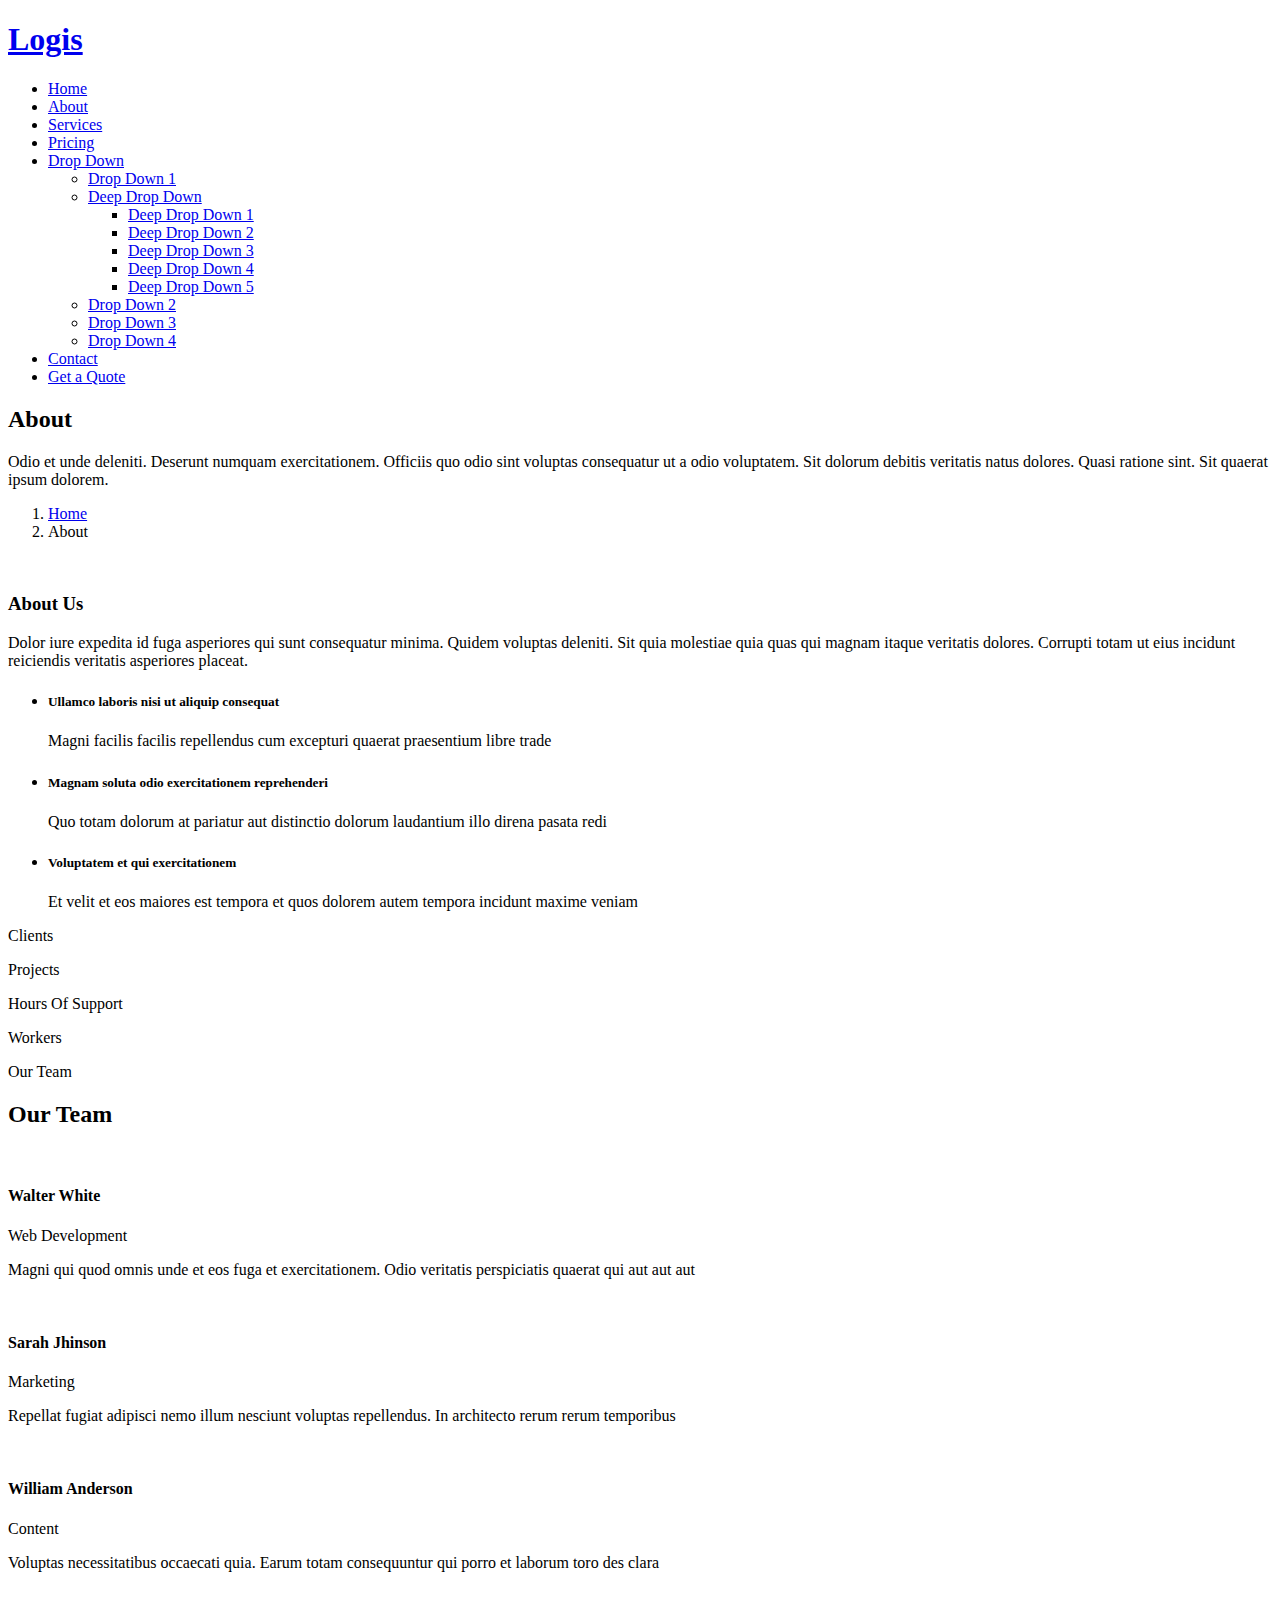
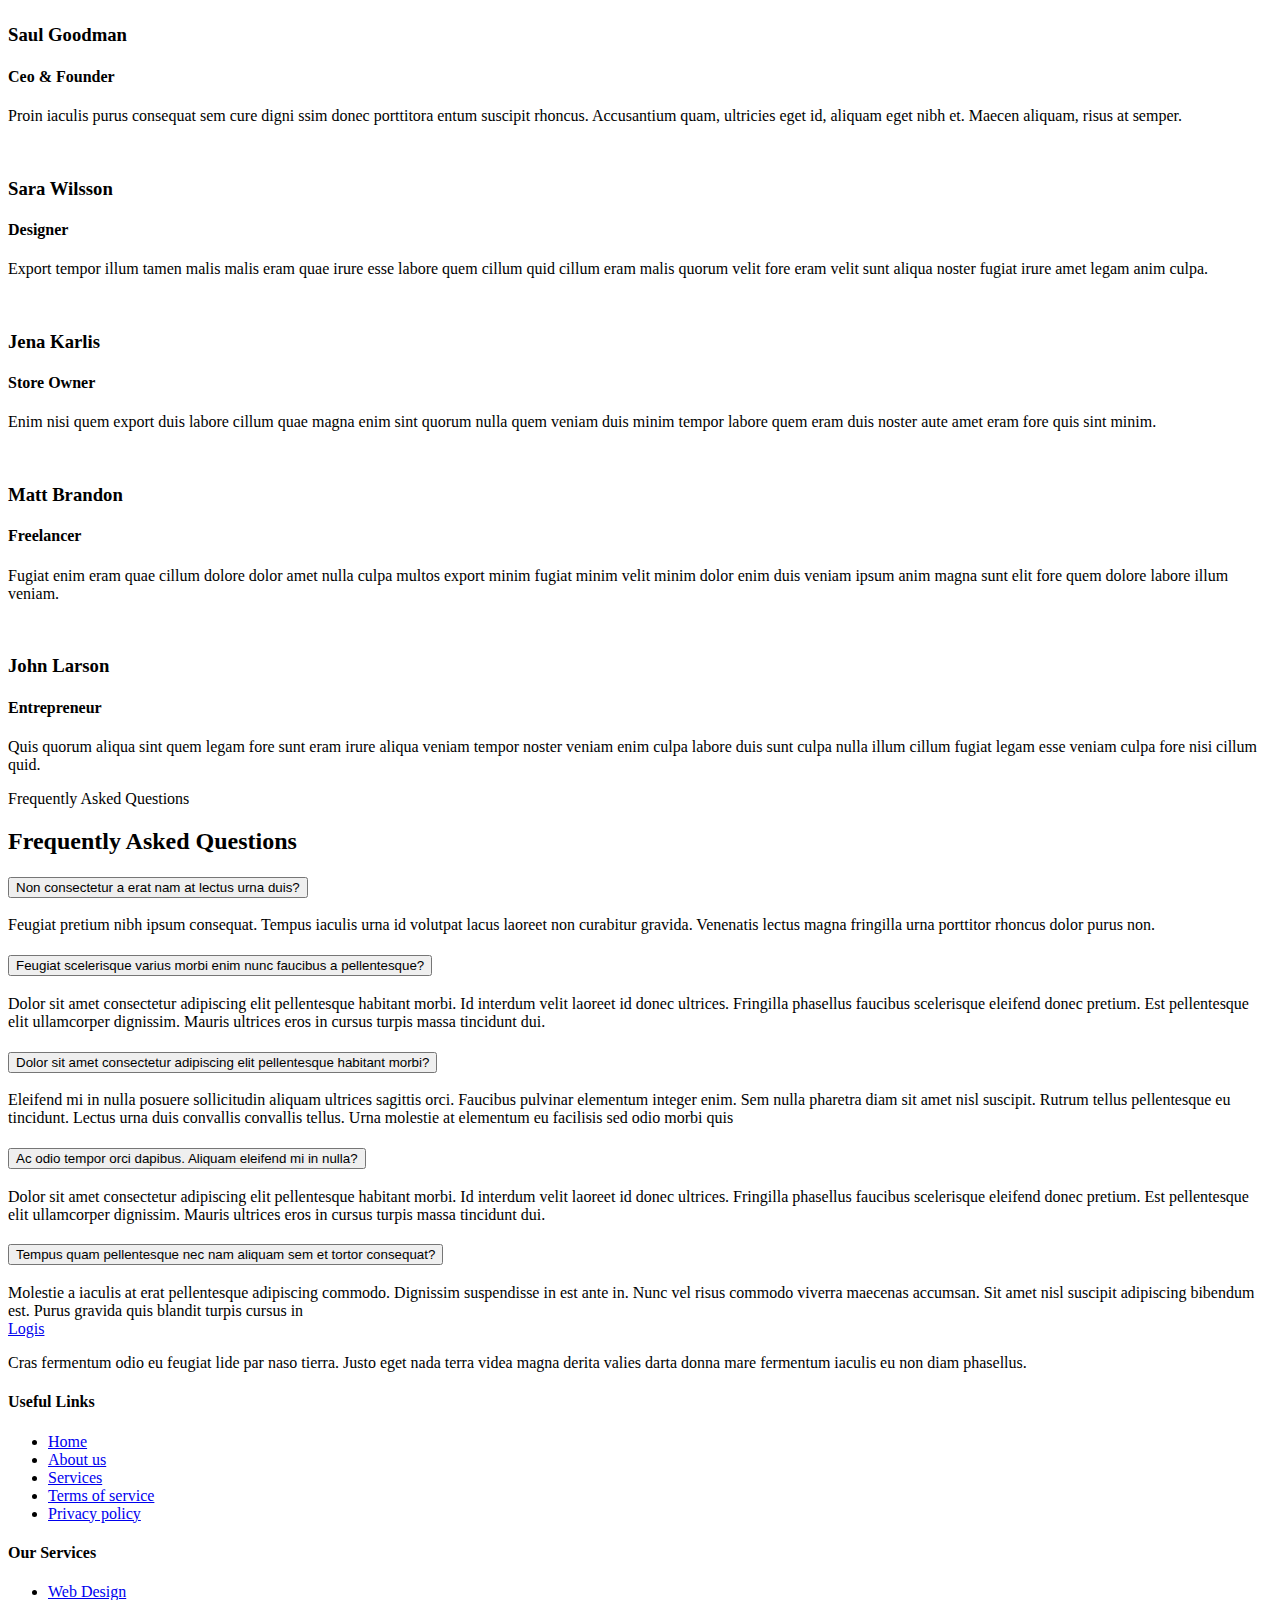
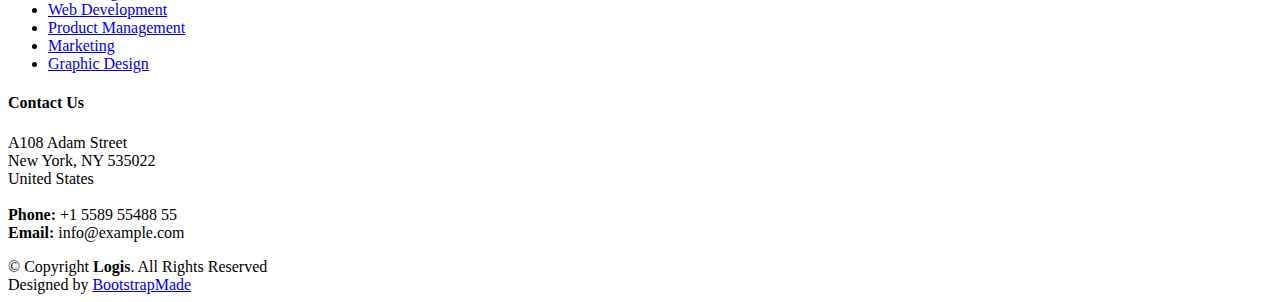
==== about.html @ d65624ec "Add files via upload" ====
<!DOCTYPE html>
<html lang="en">

<head>
  <meta charset="utf-8">
  <meta content="width=device-width, initial-scale=1.0" name="viewport">

  <title>Logis Bootstrap Template - About</title>
  <meta content="" name="description">
  <meta content="" name="keywords">

  <!-- Favicons -->
  <link href="assets/img/favicon.png" rel="icon">
  <link href="assets/img/apple-touch-icon.png" rel="apple-touch-icon">

  <!-- Google Fonts -->
  <link rel="preconnect" href="https://fonts.googleapis.com">
  <link rel="preconnect" href="https://fonts.gstatic.com" crossorigin>
  <link href="https://fonts.googleapis.com/css2?family=Open+Sans:ital,wght@0,300;0,400;0,500;0,600;0,700;1,300;1,400;1,600;1,700&family=Poppins:ital,wght@0,300;0,400;0,500;0,600;0,700;1,300;1,400;1,500;1,600;1,700&family=Inter:ital,wght@0,300;0,400;0,500;0,600;0,700;1,300;1,400;1,500;1,600;1,700&display=swap" rel="stylesheet">

  <!-- Vendor CSS Files -->
  <link href="assets/vendor/bootstrap/css/bootstrap.min.css" rel="stylesheet">
  <link href="assets/vendor/bootstrap-icons/bootstrap-icons.css" rel="stylesheet">
  <link href="assets/vendor/fontawesome-free/css/all.min.css" rel="stylesheet">
  <link href="assets/vendor/glightbox/css/glightbox.min.css" rel="stylesheet">
  <link href="assets/vendor/swiper/swiper-bundle.min.css" rel="stylesheet">
  <link href="assets/vendor/aos/aos.css" rel="stylesheet">

  <!-- Template Main CSS File -->
  <link href="assets/css/main.css" rel="stylesheet">

  <!-- =======================================================
  * Template Name: Logis - v1.1.0
  * Template URL: https://bootstrapmade.com/logis-bootstrap-logistics-website-template/
  * Author: BootstrapMade.com
  * License: https://bootstrapmade.com/license/
  ======================================================== -->
</head>

<body>

  <!-- ======= Header ======= -->
  <header id="header" class="header d-flex align-items-center fixed-top">
    <div class="container-fluid container-xl d-flex align-items-center justify-content-between">

      <a href="index.html" class="logo d-flex align-items-center">
        <!-- Uncomment the line below if you also wish to use an image logo -->
        <!-- <img src="assets/img/logo.png" alt=""> -->
        <h1>Logis</h1>
      </a>

      <i class="mobile-nav-toggle mobile-nav-show bi bi-list"></i>
      <i class="mobile-nav-toggle mobile-nav-hide d-none bi bi-x"></i>
      <nav id="navbar" class="navbar">
        <ul>
          <li><a href="index.html">Home</a></li>
          <li><a href="about.html" class="active">About</a></li>
          <li><a href="services.html">Services</a></li>
          <li><a href="pricing.html">Pricing</a></li>
          <li class="dropdown"><a href="#"><span>Drop Down</span> <i class="bi bi-chevron-down dropdown-indicator"></i></a>
            <ul>
              <li><a href="#">Drop Down 1</a></li>
              <li class="dropdown"><a href="#"><span>Deep Drop Down</span> <i class="bi bi-chevron-down dropdown-indicator"></i></a>
                <ul>
                  <li><a href="#">Deep Drop Down 1</a></li>
                  <li><a href="#">Deep Drop Down 2</a></li>
                  <li><a href="#">Deep Drop Down 3</a></li>
                  <li><a href="#">Deep Drop Down 4</a></li>
                  <li><a href="#">Deep Drop Down 5</a></li>
                </ul>
              </li>
              <li><a href="#">Drop Down 2</a></li>
              <li><a href="#">Drop Down 3</a></li>
              <li><a href="#">Drop Down 4</a></li>
            </ul>
          </li>
          <li><a href="contact.html">Contact</a></li>
          <li><a class="get-a-quote" href="get-a-quote.html">Get a Quote</a></li>
        </ul>
      </nav><!-- .navbar -->

    </div>
  </header><!-- End Header -->
  <!-- End Header -->

  <main id="main">

    <!-- ======= Breadcrumbs ======= -->
    <div class="breadcrumbs">
      <div class="page-header d-flex align-items-center" style="background-image: url('assets/img/page-header.jpg');">
        <div class="container position-relative">
          <div class="row d-flex justify-content-center">
            <div class="col-lg-6 text-center">
              <h2>About</h2>
              <p>Odio et unde deleniti. Deserunt numquam exercitationem. Officiis quo odio sint voluptas consequatur ut a odio voluptatem. Sit dolorum debitis veritatis natus dolores. Quasi ratione sint. Sit quaerat ipsum dolorem.</p>
            </div>
          </div>
        </div>
      </div>
      <nav>
        <div class="container">
          <ol>
            <li><a href="index.html">Home</a></li>
            <li>About</li>
          </ol>
        </div>
      </nav>
    </div><!-- End Breadcrumbs -->

    <!-- ======= About Us Section ======= -->
    <section id="about" class="about">
      <div class="container" data-aos="fade-up">

        <div class="row gy-4">
          <div class="col-lg-6 position-relative align-self-start order-lg-last order-first">
            <img src="assets/img/about.jpg" class="img-fluid" alt="">
            <a href="https://www.youtube.com/watch?v=LXb3EKWsInQ" class="glightbox play-btn"></a>
          </div>
          <div class="col-lg-6 content order-last  order-lg-first">
            <h3>About Us</h3>
            <p>
              Dolor iure expedita id fuga asperiores qui sunt consequatur minima. Quidem voluptas deleniti. Sit quia molestiae quia quas qui magnam itaque veritatis dolores. Corrupti totam ut eius incidunt reiciendis veritatis asperiores placeat.
            </p>
            <ul>
              <li data-aos="fade-up" data-aos-delay="100">
                <i class="bi bi-diagram-3"></i>
                <div>
                  <h5>Ullamco laboris nisi ut aliquip consequat</h5>
                  <p>Magni facilis facilis repellendus cum excepturi quaerat praesentium libre trade</p>
                </div>
              </li>
              <li data-aos="fade-up" data-aos-delay="200">
                <i class="bi bi-fullscreen-exit"></i>
                <div>
                  <h5>Magnam soluta odio exercitationem reprehenderi</h5>
                  <p>Quo totam dolorum at pariatur aut distinctio dolorum laudantium illo direna pasata redi</p>
                </div>
              </li>
              <li data-aos="fade-up" data-aos-delay="300">
                <i class="bi bi-broadcast"></i>
                <div>
                  <h5>Voluptatem et qui exercitationem</h5>
                  <p>Et velit et eos maiores est tempora et quos dolorem autem tempora incidunt maxime veniam</p>
                </div>
              </li>
            </ul>
          </div>
        </div>

      </div>
    </section><!-- End About Us Section -->

    <!-- ======= Stats Counter Section ======= -->
    <section id="stats-counter" class="stats-counter pt-0">
      <div class="container" data-aos="fade-up">

        <div class="row gy-4">

          <div class="col-lg-3 col-md-6">
            <div class="stats-item text-center w-100 h-100">
              <span data-purecounter-start="0" data-purecounter-end="232" data-purecounter-duration="1" class="purecounter"></span>
              <p>Clients</p>
            </div>
          </div><!-- End Stats Item -->

          <div class="col-lg-3 col-md-6">
            <div class="stats-item text-center w-100 h-100">
              <span data-purecounter-start="0" data-purecounter-end="521" data-purecounter-duration="1" class="purecounter"></span>
              <p>Projects</p>
            </div>
          </div><!-- End Stats Item -->

          <div class="col-lg-3 col-md-6">
            <div class="stats-item text-center w-100 h-100">
              <span data-purecounter-start="0" data-purecounter-end="1453" data-purecounter-duration="1" class="purecounter"></span>
              <p>Hours Of Support</p>
            </div>
          </div><!-- End Stats Item -->

          <div class="col-lg-3 col-md-6">
            <div class="stats-item text-center w-100 h-100">
              <span data-purecounter-start="0" data-purecounter-end="32" data-purecounter-duration="1" class="purecounter"></span>
              <p>Workers</p>
            </div>
          </div><!-- End Stats Item -->

        </div>

      </div>
    </section><!-- End Stats Counter Section -->

    <!-- ======= Our Team Section ======= -->
    <section id="team" class="team pt-0">
      <div class="container" data-aos="fade-up">

        <div class="section-header">
          <span>Our Team</span>
          <h2>Our Team</h2>

        </div>

        <div class="row" data-aos="fade-up" data-aos-delay="100">

          <div class="col-lg-4 col-md-6 d-flex">
            <div class="member">
              <img src="assets/img/team/team-1.jpg" class="img-fluid" alt="">
              <div class="member-content">
                <h4>Walter White</h4>
                <span>Web Development</span>
                <p>
                  Magni qui quod omnis unde et eos fuga et exercitationem. Odio veritatis perspiciatis quaerat qui aut aut aut
                </p>
                <div class="social">
                  <a href=""><i class="bi bi-twitter"></i></a>
                  <a href=""><i class="bi bi-facebook"></i></a>
                  <a href=""><i class="bi bi-instagram"></i></a>
                  <a href=""><i class="bi bi-linkedin"></i></a>
                </div>
              </div>
            </div>
          </div><!-- End Team Member -->

          <div class="col-lg-4 col-md-6 d-flex">
            <div class="member">
              <img src="assets/img/team/team-2.jpg" class="img-fluid" alt="">
              <div class="member-content">
                <h4>Sarah Jhinson</h4>
                <span>Marketing</span>
                <p>
                  Repellat fugiat adipisci nemo illum nesciunt voluptas repellendus. In architecto rerum rerum temporibus
                </p>
                <div class="social">
                  <a href=""><i class="bi bi-twitter"></i></a>
                  <a href=""><i class="bi bi-facebook"></i></a>
                  <a href=""><i class="bi bi-instagram"></i></a>
                  <a href=""><i class="bi bi-linkedin"></i></a>
                </div>
              </div>
            </div>
          </div><!-- End Team Member -->

          <div class="col-lg-4 col-md-6 d-flex">
            <div class="member">
              <img src="assets/img/team/team-3.jpg" class="img-fluid" alt="">
              <div class="member-content">
                <h4>William Anderson</h4>
                <span>Content</span>
                <p>
                  Voluptas necessitatibus occaecati quia. Earum totam consequuntur qui porro et laborum toro des clara
                </p>
                <div class="social">
                  <a href=""><i class="bi bi-twitter"></i></a>
                  <a href=""><i class="bi bi-facebook"></i></a>
                  <a href=""><i class="bi bi-instagram"></i></a>
                  <a href=""><i class="bi bi-linkedin"></i></a>
                </div>
              </div>
            </div>
          </div><!-- End Team Member -->

        </div>

      </div>
    </section><!-- End Our Team Section -->

    <!-- ======= Testimonials Section ======= -->
    <section id="testimonials" class="testimonials">
      <div class="container">

        <div class="slides-1 swiper" data-aos="fade-up">
          <div class="swiper-wrapper">

            <div class="swiper-slide">
              <div class="testimonial-item">
                <img src="assets/img/testimonials/testimonials-1.jpg" class="testimonial-img" alt="">
                <h3>Saul Goodman</h3>
                <h4>Ceo &amp; Founder</h4>
                <div class="stars">
                  <i class="bi bi-star-fill"></i><i class="bi bi-star-fill"></i><i class="bi bi-star-fill"></i><i class="bi bi-star-fill"></i><i class="bi bi-star-fill"></i>
                </div>
                <p>
                  <i class="bi bi-quote quote-icon-left"></i>
                  Proin iaculis purus consequat sem cure digni ssim donec porttitora entum suscipit rhoncus. Accusantium quam, ultricies eget id, aliquam eget nibh et. Maecen aliquam, risus at semper.
                  <i class="bi bi-quote quote-icon-right"></i>
                </p>
              </div>
            </div><!-- End testimonial item -->

            <div class="swiper-slide">
              <div class="testimonial-item">
                <img src="assets/img/testimonials/testimonials-2.jpg" class="testimonial-img" alt="">
                <h3>Sara Wilsson</h3>
                <h4>Designer</h4>
                <div class="stars">
                  <i class="bi bi-star-fill"></i><i class="bi bi-star-fill"></i><i class="bi bi-star-fill"></i><i class="bi bi-star-fill"></i><i class="bi bi-star-fill"></i>
                </div>
                <p>
                  <i class="bi bi-quote quote-icon-left"></i>
                  Export tempor illum tamen malis malis eram quae irure esse labore quem cillum quid cillum eram malis quorum velit fore eram velit sunt aliqua noster fugiat irure amet legam anim culpa.
                  <i class="bi bi-quote quote-icon-right"></i>
                </p>
              </div>
            </div><!-- End testimonial item -->

            <div class="swiper-slide">
              <div class="testimonial-item">
                <img src="assets/img/testimonials/testimonials-3.jpg" class="testimonial-img" alt="">
                <h3>Jena Karlis</h3>
                <h4>Store Owner</h4>
                <div class="stars">
                  <i class="bi bi-star-fill"></i><i class="bi bi-star-fill"></i><i class="bi bi-star-fill"></i><i class="bi bi-star-fill"></i><i class="bi bi-star-fill"></i>
                </div>
                <p>
                  <i class="bi bi-quote quote-icon-left"></i>
                  Enim nisi quem export duis labore cillum quae magna enim sint quorum nulla quem veniam duis minim tempor labore quem eram duis noster aute amet eram fore quis sint minim.
                  <i class="bi bi-quote quote-icon-right"></i>
                </p>
              </div>
            </div><!-- End testimonial item -->

            <div class="swiper-slide">
              <div class="testimonial-item">
                <img src="assets/img/testimonials/testimonials-4.jpg" class="testimonial-img" alt="">
                <h3>Matt Brandon</h3>
                <h4>Freelancer</h4>
                <div class="stars">
                  <i class="bi bi-star-fill"></i><i class="bi bi-star-fill"></i><i class="bi bi-star-fill"></i><i class="bi bi-star-fill"></i><i class="bi bi-star-fill"></i>
                </div>
                <p>
                  <i class="bi bi-quote quote-icon-left"></i>
                  Fugiat enim eram quae cillum dolore dolor amet nulla culpa multos export minim fugiat minim velit minim dolor enim duis veniam ipsum anim magna sunt elit fore quem dolore labore illum veniam.
                  <i class="bi bi-quote quote-icon-right"></i>
                </p>
              </div>
            </div><!-- End testimonial item -->

            <div class="swiper-slide">
              <div class="testimonial-item">
                <img src="assets/img/testimonials/testimonials-5.jpg" class="testimonial-img" alt="">
                <h3>John Larson</h3>
                <h4>Entrepreneur</h4>
                <div class="stars">
                  <i class="bi bi-star-fill"></i><i class="bi bi-star-fill"></i><i class="bi bi-star-fill"></i><i class="bi bi-star-fill"></i><i class="bi bi-star-fill"></i>
                </div>
                <p>
                  <i class="bi bi-quote quote-icon-left"></i>
                  Quis quorum aliqua sint quem legam fore sunt eram irure aliqua veniam tempor noster veniam enim culpa labore duis sunt culpa nulla illum cillum fugiat legam esse veniam culpa fore nisi cillum quid.
                  <i class="bi bi-quote quote-icon-right"></i>
                </p>
              </div>
            </div><!-- End testimonial item -->

          </div>
          <div class="swiper-pagination"></div>
        </div>

      </div>
    </section><!-- End Testimonials Section -->

    <!-- ======= Frequently Asked Questions Section ======= -->
    <section id="faq" class="faq">
      <div class="container" data-aos="fade-up">

        <div class="section-header">
          <span>Frequently Asked Questions</span>
          <h2>Frequently Asked Questions</h2>

        </div>

        <div class="row justify-content-center" data-aos="fade-up" data-aos-delay="200">
          <div class="col-lg-10">

            <div class="accordion accordion-flush" id="faqlist">

              <div class="accordion-item">
                <h3 class="accordion-header">
                  <button class="accordion-button collapsed" type="button" data-bs-toggle="collapse" data-bs-target="#faq-content-1">
                    <i class="bi bi-question-circle question-icon"></i>
                    Non consectetur a erat nam at lectus urna duis?
                  </button>
                </h3>
                <div id="faq-content-1" class="accordion-collapse collapse" data-bs-parent="#faqlist">
                  <div class="accordion-body">
                    Feugiat pretium nibh ipsum consequat. Tempus iaculis urna id volutpat lacus laoreet non curabitur gravida. Venenatis lectus magna fringilla urna porttitor rhoncus dolor purus non.
                  </div>
                </div>
              </div><!-- # Faq item-->

              <div class="accordion-item">
                <h3 class="accordion-header">
                  <button class="accordion-button collapsed" type="button" data-bs-toggle="collapse" data-bs-target="#faq-content-2">
                    <i class="bi bi-question-circle question-icon"></i>
                    Feugiat scelerisque varius morbi enim nunc faucibus a pellentesque?
                  </button>
                </h3>
                <div id="faq-content-2" class="accordion-collapse collapse" data-bs-parent="#faqlist">
                  <div class="accordion-body">
                    Dolor sit amet consectetur adipiscing elit pellentesque habitant morbi. Id interdum velit laoreet id donec ultrices. Fringilla phasellus faucibus scelerisque eleifend donec pretium. Est pellentesque elit ullamcorper dignissim. Mauris ultrices eros in cursus turpis massa tincidunt dui.
                  </div>
                </div>
              </div><!-- # Faq item-->

              <div class="accordion-item">
                <h3 class="accordion-header">
                  <button class="accordion-button collapsed" type="button" data-bs-toggle="collapse" data-bs-target="#faq-content-3">
                    <i class="bi bi-question-circle question-icon"></i>
                    Dolor sit amet consectetur adipiscing elit pellentesque habitant morbi?
                  </button>
                </h3>
                <div id="faq-content-3" class="accordion-collapse collapse" data-bs-parent="#faqlist">
                  <div class="accordion-body">
                    Eleifend mi in nulla posuere sollicitudin aliquam ultrices sagittis orci. Faucibus pulvinar elementum integer enim. Sem nulla pharetra diam sit amet nisl suscipit. Rutrum tellus pellentesque eu tincidunt. Lectus urna duis convallis convallis tellus. Urna molestie at elementum eu facilisis sed odio morbi quis
                  </div>
                </div>
              </div><!-- # Faq item-->

              <div class="accordion-item">
                <h3 class="accordion-header">
                  <button class="accordion-button collapsed" type="button" data-bs-toggle="collapse" data-bs-target="#faq-content-4">
                    <i class="bi bi-question-circle question-icon"></i>
                    Ac odio tempor orci dapibus. Aliquam eleifend mi in nulla?
                  </button>
                </h3>
                <div id="faq-content-4" class="accordion-collapse collapse" data-bs-parent="#faqlist">
                  <div class="accordion-body">
                    <i class="bi bi-question-circle question-icon"></i>
                    Dolor sit amet consectetur adipiscing elit pellentesque habitant morbi. Id interdum velit laoreet id donec ultrices. Fringilla phasellus faucibus scelerisque eleifend donec pretium. Est pellentesque elit ullamcorper dignissim. Mauris ultrices eros in cursus turpis massa tincidunt dui.
                  </div>
                </div>
              </div><!-- # Faq item-->

              <div class="accordion-item">
                <h3 class="accordion-header">
                  <button class="accordion-button collapsed" type="button" data-bs-toggle="collapse" data-bs-target="#faq-content-5">
                    <i class="bi bi-question-circle question-icon"></i>
                    Tempus quam pellentesque nec nam aliquam sem et tortor consequat?
                  </button>
                </h3>
                <div id="faq-content-5" class="accordion-collapse collapse" data-bs-parent="#faqlist">
                  <div class="accordion-body">
                    Molestie a iaculis at erat pellentesque adipiscing commodo. Dignissim suspendisse in est ante in. Nunc vel risus commodo viverra maecenas accumsan. Sit amet nisl suscipit adipiscing bibendum est. Purus gravida quis blandit turpis cursus in
                  </div>
                </div>
              </div><!-- # Faq item-->

            </div>

          </div>
        </div>

      </div>
    </section><!-- End Frequently Asked Questions Section -->

  </main><!-- End #main -->

  <!-- ======= Footer ======= -->
  <footer id="footer" class="footer">

    <div class="container">
      <div class="row gy-4">
        <div class="col-lg-5 col-md-12 footer-info">
          <a href="index.html" class="logo d-flex align-items-center">
            <span>Logis</span>
          </a>
          <p>Cras fermentum odio eu feugiat lide par naso tierra. Justo eget nada terra videa magna derita valies darta donna mare fermentum iaculis eu non diam phasellus.</p>
          <div class="social-links d-flex mt-4">
            <a href="#" class="twitter"><i class="bi bi-twitter"></i></a>
            <a href="#" class="facebook"><i class="bi bi-facebook"></i></a>
            <a href="#" class="instagram"><i class="bi bi-instagram"></i></a>
            <a href="#" class="linkedin"><i class="bi bi-linkedin"></i></a>
          </div>
        </div>

        <div class="col-lg-2 col-6 footer-links">
          <h4>Useful Links</h4>
          <ul>
            <li><a href="#">Home</a></li>
            <li><a href="#">About us</a></li>
            <li><a href="#">Services</a></li>
            <li><a href="#">Terms of service</a></li>
            <li><a href="#">Privacy policy</a></li>
          </ul>
        </div>

        <div class="col-lg-2 col-6 footer-links">
          <h4>Our Services</h4>
          <ul>
            <li><a href="#">Web Design</a></li>
            <li><a href="#">Web Development</a></li>
            <li><a href="#">Product Management</a></li>
            <li><a href="#">Marketing</a></li>
            <li><a href="#">Graphic Design</a></li>
          </ul>
        </div>

        <div class="col-lg-3 col-md-12 footer-contact text-center text-md-start">
          <h4>Contact Us</h4>
          <p>
            A108 Adam Street <br>
            New York, NY 535022<br>
            United States <br><br>
            <strong>Phone:</strong> +1 5589 55488 55<br>
            <strong>Email:</strong> info@example.com<br>
          </p>

        </div>

      </div>
    </div>

    <div class="container mt-4">
      <div class="copyright">
        &copy; Copyright <strong><span>Logis</span></strong>. All Rights Reserved
      </div>
      <div class="credits">
        <!-- All the links in the footer should remain intact. -->
        <!-- You can delete the links only if you purchased the pro version. -->
        <!-- Licensing information: https://bootstrapmade.com/license/ -->
        <!-- Purchase the pro version with working PHP/AJAX contact form: https://bootstrapmade.com/logis-bootstrap-logistics-website-template/ -->
        Designed by <a href="https://bootstrapmade.com/">BootstrapMade</a>
      </div>
    </div>

  </footer><!-- End Footer -->
  <!-- End Footer -->

  <a href="#" class="scroll-top d-flex align-items-center justify-content-center"><i class="bi bi-arrow-up-short"></i></a>

  <div id="preloader"></div>

  <!-- Vendor JS Files -->
  <script src="assets/vendor/bootstrap/js/bootstrap.bundle.min.js"></script>
  <script src="assets/vendor/purecounter/purecounter_vanilla.js"></script>
  <script src="assets/vendor/glightbox/js/glightbox.min.js"></script>
  <script src="assets/vendor/swiper/swiper-bundle.min.js"></script>
  <script src="assets/vendor/aos/aos.js"></script>
  <script src="assets/vendor/php-email-form/validate.js"></script>

  <!-- Template Main JS File -->
  <script src="assets/js/main.js"></script>

</body>

</html>
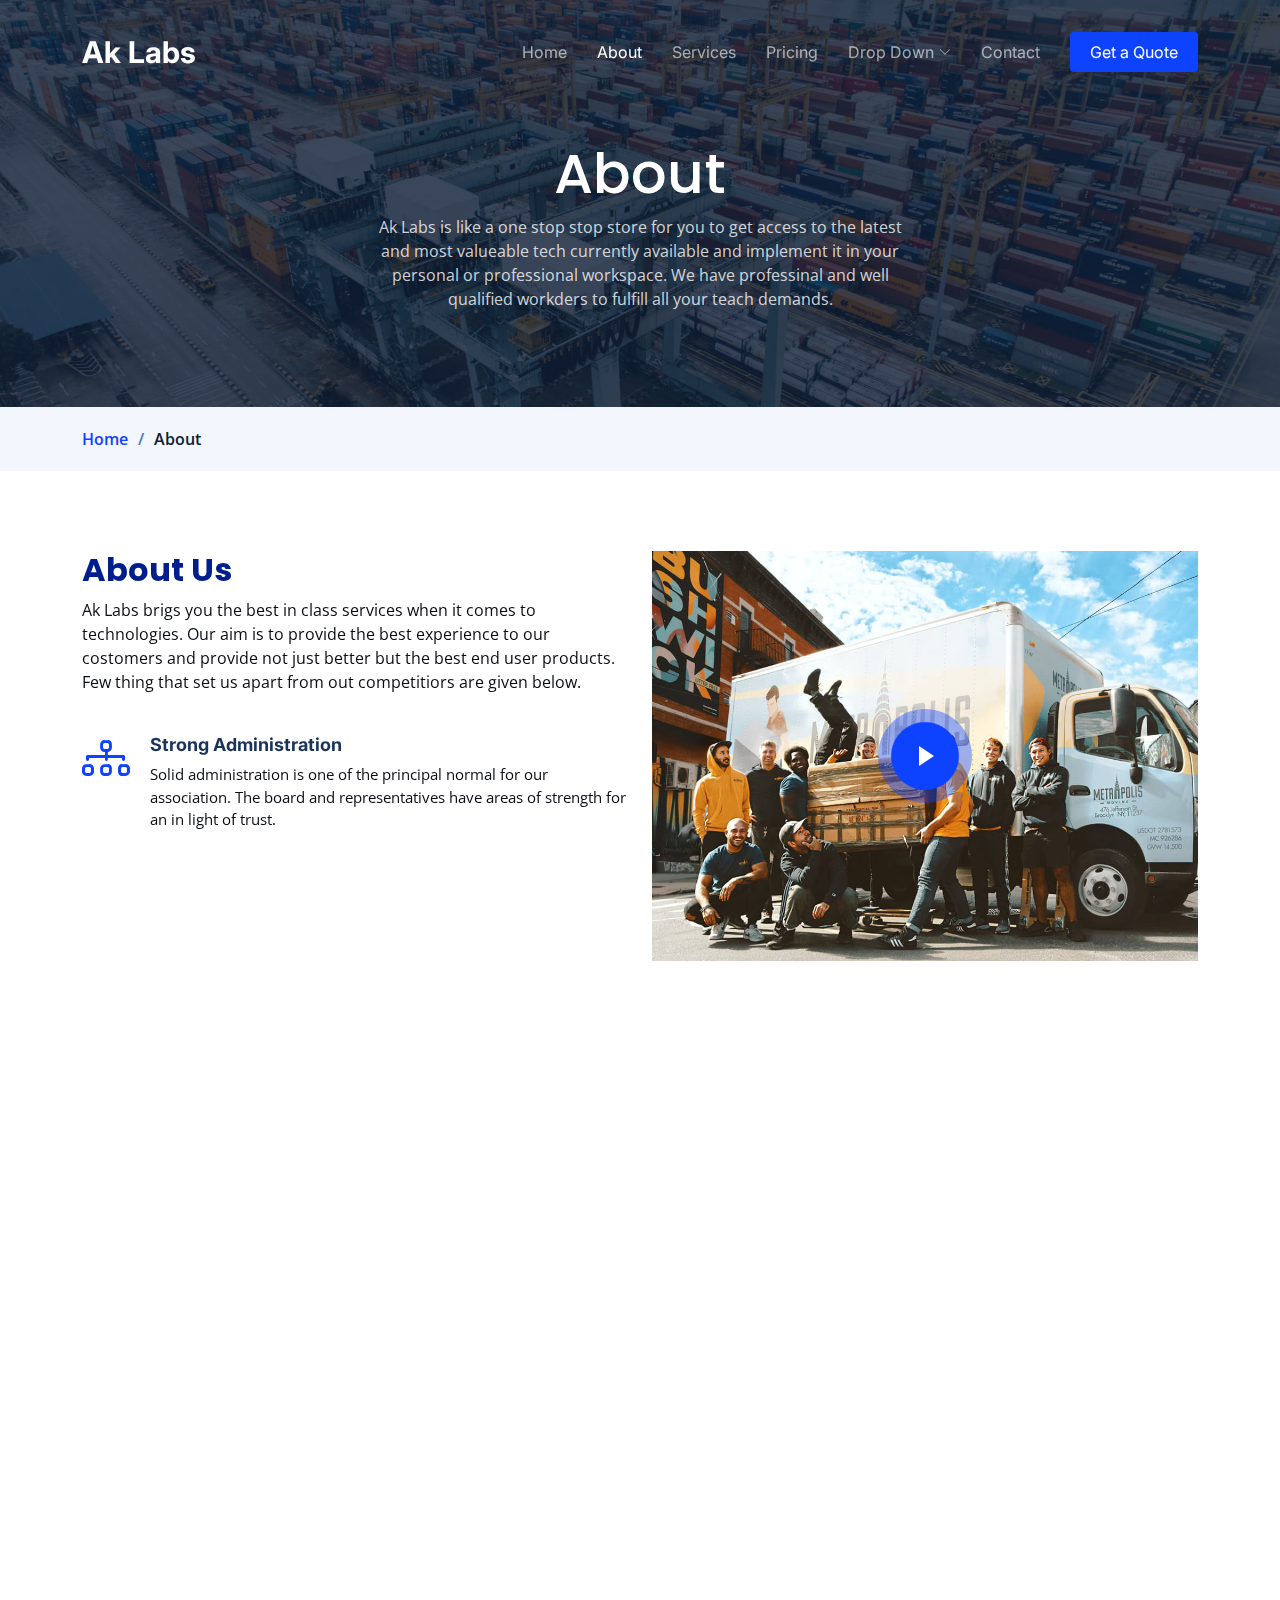
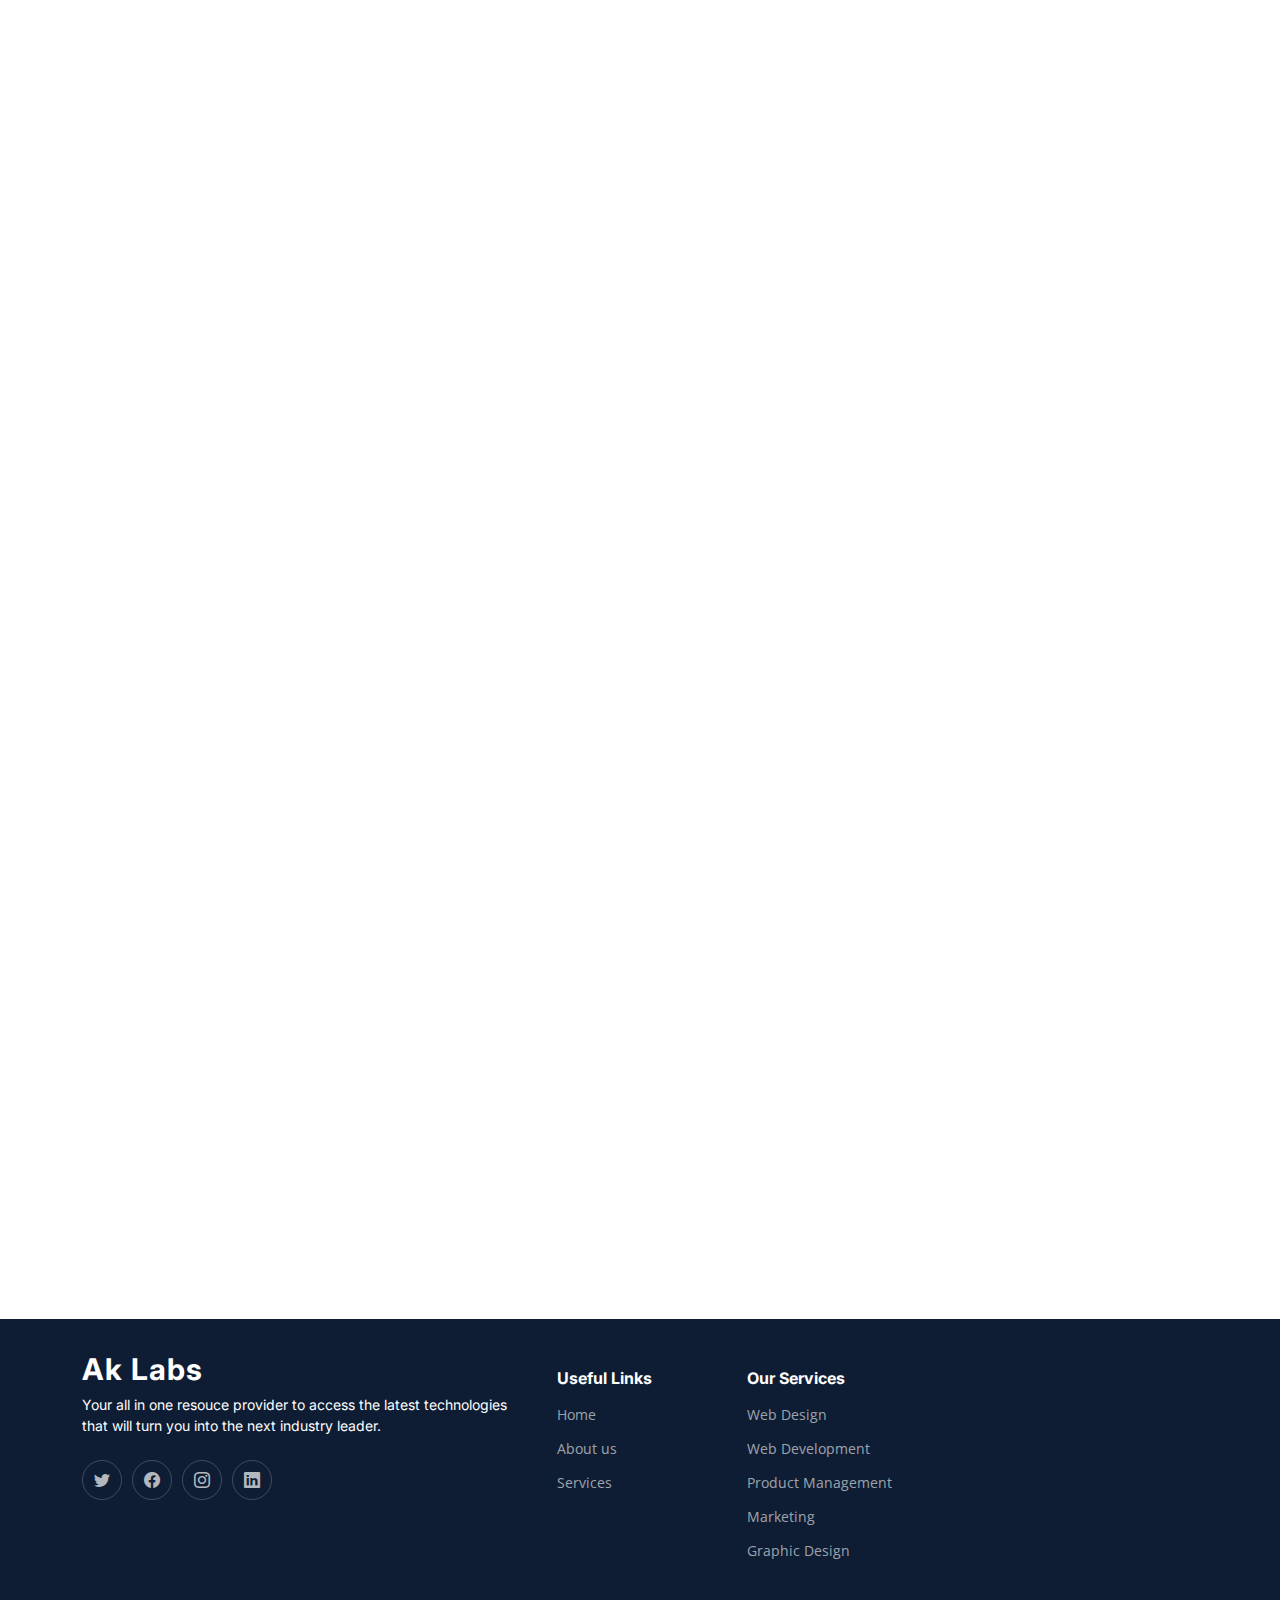
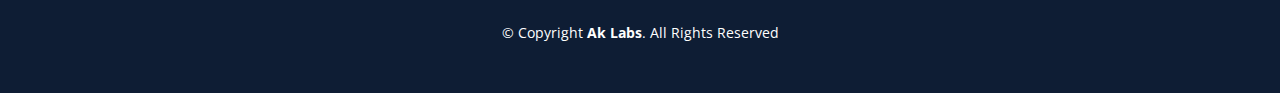
==== commit 89ca6d40: "Updated about page and services page" ====
--- a/about.html
+++ b/about.html
@@ -5,7 +5,7 @@
   <meta charset="utf-8">
   <meta content="width=device-width, initial-scale=1.0" name="viewport">
 
-  <title>Logis Bootstrap Template - About</title>
+  <title>Ak Labs - About</title>
   <meta content="" name="description">
   <meta content="" name="keywords">
 
@@ -46,7 +46,7 @@
       <a href="index.html" class="logo d-flex align-items-center">
         <!-- Uncomment the line below if you also wish to use an image logo -->
         <!-- <img src="assets/img/logo.png" alt=""> -->
-        <h1>Logis</h1>
+        <h1>Ak Labs</h1>
       </a>
 
       <i class="mobile-nav-toggle mobile-nav-show bi bi-list"></i>
@@ -92,7 +92,7 @@
           <div class="row d-flex justify-content-center">
             <div class="col-lg-6 text-center">
               <h2>About</h2>
-              <p>Odio et unde deleniti. Deserunt numquam exercitationem. Officiis quo odio sint voluptas consequatur ut a odio voluptatem. Sit dolorum debitis veritatis natus dolores. Quasi ratione sint. Sit quaerat ipsum dolorem.</p>
+              <p>Ak Labs is like a one stop stop store for you to get access to the latest and most valueable tech currently available and implement it in your personal or professional workspace. We have professinal and well qualified workders to fulfill all your teach demands.</p>
             </div>
           </div>
         </div>
@@ -119,28 +119,29 @@
           <div class="col-lg-6 content order-last  order-lg-first">
             <h3>About Us</h3>
             <p>
-              Dolor iure expedita id fuga asperiores qui sunt consequatur minima. Quidem voluptas deleniti. Sit quia molestiae quia quas qui magnam itaque veritatis dolores. Corrupti totam ut eius incidunt reiciendis veritatis asperiores placeat.
+              Ak Labs brigs you the best in class services when it comes to technologies. Our aim is to provide the best experience to our costomers and provide not just better but the best end user products.
+              Few thing that set us apart from out competitiors are given below.
             </p>
             <ul>
               <li data-aos="fade-up" data-aos-delay="100">
                 <i class="bi bi-diagram-3"></i>
                 <div>
-                  <h5>Ullamco laboris nisi ut aliquip consequat</h5>
-                  <p>Magni facilis facilis repellendus cum excepturi quaerat praesentium libre trade</p>
+                  <h5>Strong Administration</h5>
+                  <p>Solid administration is one of the principal normal for our association. The board and representatives have areas of strength for an in light of trust.</p>
                 </div>
               </li>
               <li data-aos="fade-up" data-aos-delay="200">
                 <i class="bi bi-fullscreen-exit"></i>
                 <div>
-                  <h5>Magnam soluta odio exercitationem reprehenderi</h5>
-                  <p>Quo totam dolorum at pariatur aut distinctio dolorum laudantium illo direna pasata redi</p>
+                  <h5>Objective Sharing</h5>
+                  <p>We share business goals at all  levels in the organization. Everyone works to reach our shared goals and make every effort to achieve them.</p>
                 </div>
               </li>
               <li data-aos="fade-up" data-aos-delay="300">
                 <i class="bi bi-broadcast"></i>
                 <div>
-                  <h5>Voluptatem et qui exercitationem</h5>
-                  <p>Et velit et eos maiores est tempora et quos dolorem autem tempora incidunt maxime veniam</p>
+                  <h5>Adaptation to Changes and Opportunities</h5>
+                  <p>We know how to perceive and take advantage of good chances. We search for potential chances to develop and know how to adjust to mechanical and functional changes.</p>
                 </div>
               </li>
             </ul>
@@ -148,7 +149,8 @@
         </div>
 
       </div>
-    </section><!-- End About Us Section -->
+    </section>
+    <!-- End About Us Section -->
 
     <!-- ======= Stats Counter Section ======= -->
     <section id="stats-counter" class="stats-counter pt-0">
@@ -158,28 +160,29 @@
 
           <div class="col-lg-3 col-md-6">
             <div class="stats-item text-center w-100 h-100">
-              <span data-purecounter-start="0" data-purecounter-end="232" data-purecounter-duration="1" class="purecounter"></span>
+              <span data-purecounter-start="0" data-purecounter-end="0" data-purecounter-duration="1" class="purecounter"></span>
               <p>Clients</p>
             </div>
-          </div><!-- End Stats Item -->
+          </div>
+          <!-- End Stats Item -->
 
           <div class="col-lg-3 col-md-6">
             <div class="stats-item text-center w-100 h-100">
-              <span data-purecounter-start="0" data-purecounter-end="521" data-purecounter-duration="1" class="purecounter"></span>
+              <span data-purecounter-start="0" data-purecounter-end="-" data-purecounter-duration="1" class="purecounter"></span>
               <p>Projects</p>
             </div>
           </div><!-- End Stats Item -->
 
           <div class="col-lg-3 col-md-6">
             <div class="stats-item text-center w-100 h-100">
-              <span data-purecounter-start="0" data-purecounter-end="1453" data-purecounter-duration="1" class="purecounter"></span>
+              <span data-purecounter-start="0" data-purecounter-end="-" data-purecounter-duration="1" class="purecounter"></span>
               <p>Hours Of Support</p>
             </div>
           </div><!-- End Stats Item -->
 
           <div class="col-lg-3 col-md-6">
             <div class="stats-item text-center w-100 h-100">
-              <span data-purecounter-start="0" data-purecounter-end="32" data-purecounter-duration="1" class="purecounter"></span>
+              <span data-purecounter-start="0" data-purecounter-end="5" data-purecounter-duration="1" class="purecounter"></span>
               <p>Workers</p>
             </div>
           </div><!-- End Stats Item -->
@@ -264,7 +267,7 @@
     </section><!-- End Our Team Section -->
 
     <!-- ======= Testimonials Section ======= -->
-    <section id="testimonials" class="testimonials">
+    <!-- <section id="testimonials" class="testimonials">
       <div class="container">
 
         <div class="slides-1 swiper" data-aos="fade-up">
@@ -284,9 +287,10 @@
                   <i class="bi bi-quote quote-icon-right"></i>
                 </p>
               </div>
-            </div><!-- End testimonial item -->
-
-            <div class="swiper-slide">
+            </div> -->
+            <!-- End testimonial item -->
+
+            <!-- <div class="swiper-slide">
               <div class="testimonial-item">
                 <img src="assets/img/testimonials/testimonials-2.jpg" class="testimonial-img" alt="">
                 <h3>Sara Wilsson</h3>
@@ -300,9 +304,10 @@
                   <i class="bi bi-quote quote-icon-right"></i>
                 </p>
               </div>
-            </div><!-- End testimonial item -->
-
-            <div class="swiper-slide">
+            </div> -->
+            <!-- End testimonial item -->
+
+            <!-- <div class="swiper-slide">
               <div class="testimonial-item">
                 <img src="assets/img/testimonials/testimonials-3.jpg" class="testimonial-img" alt="">
                 <h3>Jena Karlis</h3>
@@ -316,8 +321,9 @@
                   <i class="bi bi-quote quote-icon-right"></i>
                 </p>
               </div>
-            </div><!-- End testimonial item -->
-
+            </div> -->
+            <!-- End testimonial item -->
+<!-- 
             <div class="swiper-slide">
               <div class="testimonial-item">
                 <img src="assets/img/testimonials/testimonials-4.jpg" class="testimonial-img" alt="">
@@ -332,8 +338,9 @@
                   <i class="bi bi-quote quote-icon-right"></i>
                 </p>
               </div>
-            </div><!-- End testimonial item -->
-
+            </div> -->
+            <!-- End testimonial item -->
+<!-- 
             <div class="swiper-slide">
               <div class="testimonial-item">
                 <img src="assets/img/testimonials/testimonials-5.jpg" class="testimonial-img" alt="">
@@ -348,14 +355,16 @@
                   <i class="bi bi-quote quote-icon-right"></i>
                 </p>
               </div>
-            </div><!-- End testimonial item -->
-
+            </div> -->
+            <!-- End testimonial item -->
+<!-- 
           </div>
           <div class="swiper-pagination"></div>
         </div>
 
       </div>
-    </section><!-- End Testimonials Section -->
+    </section> -->
+    <!-- End Testimonials Section -->
 
     <!-- ======= Frequently Asked Questions Section ======= -->
     <section id="faq" class="faq">
@@ -376,12 +385,12 @@
                 <h3 class="accordion-header">
                   <button class="accordion-button collapsed" type="button" data-bs-toggle="collapse" data-bs-target="#faq-content-1">
                     <i class="bi bi-question-circle question-icon"></i>
-                    Non consectetur a erat nam at lectus urna duis?
+                    Is my personal information safe?
                   </button>
                 </h3>
                 <div id="faq-content-1" class="accordion-collapse collapse" data-bs-parent="#faqlist">
                   <div class="accordion-body">
-                    Feugiat pretium nibh ipsum consequat. Tempus iaculis urna id volutpat lacus laoreet non curabitur gravida. Venenatis lectus magna fringilla urna porttitor rhoncus dolor purus non.
+                    Your personal information is completely safe. We do not save private information like credit card numbers etc. For more details you can write to us on the "get a quote" page.
                   </div>
                 </div>
               </div><!-- # Faq item-->
@@ -390,12 +399,12 @@
                 <h3 class="accordion-header">
                   <button class="accordion-button collapsed" type="button" data-bs-toggle="collapse" data-bs-target="#faq-content-2">
                     <i class="bi bi-question-circle question-icon"></i>
-                    Feugiat scelerisque varius morbi enim nunc faucibus a pellentesque?
+                    How do we contact our users?
                   </button>
                 </h3>
                 <div id="faq-content-2" class="accordion-collapse collapse" data-bs-parent="#faqlist">
                   <div class="accordion-body">
-                    Dolor sit amet consectetur adipiscing elit pellentesque habitant morbi. Id interdum velit laoreet id donec ultrices. Fringilla phasellus faucibus scelerisque eleifend donec pretium. Est pellentesque elit ullamcorper dignissim. Mauris ultrices eros in cursus turpis massa tincidunt dui.
+                    All communication will be done via mail. We will react out to you within 24 hours of your placing your order.
                   </div>
                 </div>
               </div><!-- # Faq item-->
@@ -404,12 +413,12 @@
                 <h3 class="accordion-header">
                   <button class="accordion-button collapsed" type="button" data-bs-toggle="collapse" data-bs-target="#faq-content-3">
                     <i class="bi bi-question-circle question-icon"></i>
-                    Dolor sit amet consectetur adipiscing elit pellentesque habitant morbi?
+                    Can I partially cancel/refund an order?
                   </button>
                 </h3>
                 <div id="faq-content-3" class="accordion-collapse collapse" data-bs-parent="#faqlist">
                   <div class="accordion-body">
-                    Eleifend mi in nulla posuere sollicitudin aliquam ultrices sagittis orci. Faucibus pulvinar elementum integer enim. Sem nulla pharetra diam sit amet nisl suscipit. Rutrum tellus pellentesque eu tincidunt. Lectus urna duis convallis convallis tellus. Urna molestie at elementum eu facilisis sed odio morbi quis
+                    As of now, orders cannot be partially cancelled or refunded.
                   </div>
                 </div>
               </div><!-- # Faq item-->
@@ -418,13 +427,13 @@
                 <h3 class="accordion-header">
                   <button class="accordion-button collapsed" type="button" data-bs-toggle="collapse" data-bs-target="#faq-content-4">
                     <i class="bi bi-question-circle question-icon"></i>
-                    Ac odio tempor orci dapibus. Aliquam eleifend mi in nulla?
+                   How long does it take to recieve my order?
                   </button>
                 </h3>
                 <div id="faq-content-4" class="accordion-collapse collapse" data-bs-parent="#faqlist">
                   <div class="accordion-body">
                     <i class="bi bi-question-circle question-icon"></i>
-                    Dolor sit amet consectetur adipiscing elit pellentesque habitant morbi. Id interdum velit laoreet id donec ultrices. Fringilla phasellus faucibus scelerisque eleifend donec pretium. Est pellentesque elit ullamcorper dignissim. Mauris ultrices eros in cursus turpis massa tincidunt dui.
+                   Time taken to complete any order depends completely on the size of the project. All dates for milestones and final delivery will be provided in advance to the buyer.
                   </div>
                 </div>
               </div><!-- # Faq item-->
@@ -433,12 +442,12 @@
                 <h3 class="accordion-header">
                   <button class="accordion-button collapsed" type="button" data-bs-toggle="collapse" data-bs-target="#faq-content-5">
                     <i class="bi bi-question-circle question-icon"></i>
-                    Tempus quam pellentesque nec nam aliquam sem et tortor consequat?
+                    What if I don't recieve my order on the specified date?
                   </button>
                 </h3>
                 <div id="faq-content-5" class="accordion-collapse collapse" data-bs-parent="#faqlist">
                   <div class="accordion-body">
-                    Molestie a iaculis at erat pellentesque adipiscing commodo. Dignissim suspendisse in est ante in. Nunc vel risus commodo viverra maecenas accumsan. Sit amet nisl suscipit adipiscing bibendum est. Purus gravida quis blandit turpis cursus in
+                   If the delay is from our side, we will try our best to compensate you for the same.
                   </div>
                 </div>
               </div><!-- # Faq item-->
@@ -460,9 +469,9 @@
       <div class="row gy-4">
         <div class="col-lg-5 col-md-12 footer-info">
           <a href="index.html" class="logo d-flex align-items-center">
-            <span>Logis</span>
+            <span>Ak Labs</span>
           </a>
-          <p>Cras fermentum odio eu feugiat lide par naso tierra. Justo eget nada terra videa magna derita valies darta donna mare fermentum iaculis eu non diam phasellus.</p>
+          <p>Your all in one resouce provider to access the latest technologies that will turn you into the next industry leader.</p>
           <div class="social-links d-flex mt-4">
             <a href="#" class="twitter"><i class="bi bi-twitter"></i></a>
             <a href="#" class="facebook"><i class="bi bi-facebook"></i></a>
@@ -474,26 +483,26 @@
         <div class="col-lg-2 col-6 footer-links">
           <h4>Useful Links</h4>
           <ul>
-            <li><a href="#">Home</a></li>
-            <li><a href="#">About us</a></li>
-            <li><a href="#">Services</a></li>
-            <li><a href="#">Terms of service</a></li>
-            <li><a href="#">Privacy policy</a></li>
+            <li><a href="index.html">Home</a></li>
+            <li><a href="about.html">About us</a></li>
+            <li><a href="services.html">Services</a></li>
+            <!-- <li><a href="#">Terms of service</a></li> -->
+            <!-- <li><a href="#">Privacy policy</a></li> -->
           </ul>
         </div>
 
         <div class="col-lg-2 col-6 footer-links">
           <h4>Our Services</h4>
           <ul>
-            <li><a href="#">Web Design</a></li>
-            <li><a href="#">Web Development</a></li>
-            <li><a href="#">Product Management</a></li>
-            <li><a href="#">Marketing</a></li>
-            <li><a href="#">Graphic Design</a></li>
+            <li><a href="services.html">Web Design</a></li>
+            <li><a href="services.html">Web Development</a></li>
+            <li><a href="services.html">Product Management</a></li>
+            <li><a href="services.html">Marketing</a></li>
+            <li><a href="services.html">Graphic Design</a></li>
           </ul>
         </div>
 
-        <div class="col-lg-3 col-md-12 footer-contact text-center text-md-start">
+        <!-- <div class="col-lg-3 col-md-12 footer-contact text-center text-md-start">
           <h4>Contact Us</h4>
           <p>
             A108 Adam Street <br>
@@ -503,23 +512,23 @@
             <strong>Email:</strong> info@example.com<br>
           </p>
 
-        </div>
+        </div> -->
 
       </div>
     </div>
 
     <div class="container mt-4">
       <div class="copyright">
-        &copy; Copyright <strong><span>Logis</span></strong>. All Rights Reserved
-      </div>
-      <div class="credits">
+        &copy; Copyright <strong><span>Ak Labs</span></strong>. All Rights Reserved
+      </div>
+      <!-- <div class="credits"> -->
         <!-- All the links in the footer should remain intact. -->
         <!-- You can delete the links only if you purchased the pro version. -->
         <!-- Licensing information: https://bootstrapmade.com/license/ -->
         <!-- Purchase the pro version with working PHP/AJAX contact form: https://bootstrapmade.com/logis-bootstrap-logistics-website-template/ -->
-        Designed by <a href="https://bootstrapmade.com/">BootstrapMade</a>
-      </div>
-    </div>
+        <!-- Designed by <a href="https://bootstrapmade.com/">BootstrapMade</a>
+      </div>
+    </div> -->
 
   </footer><!-- End Footer -->
   <!-- End Footer -->
